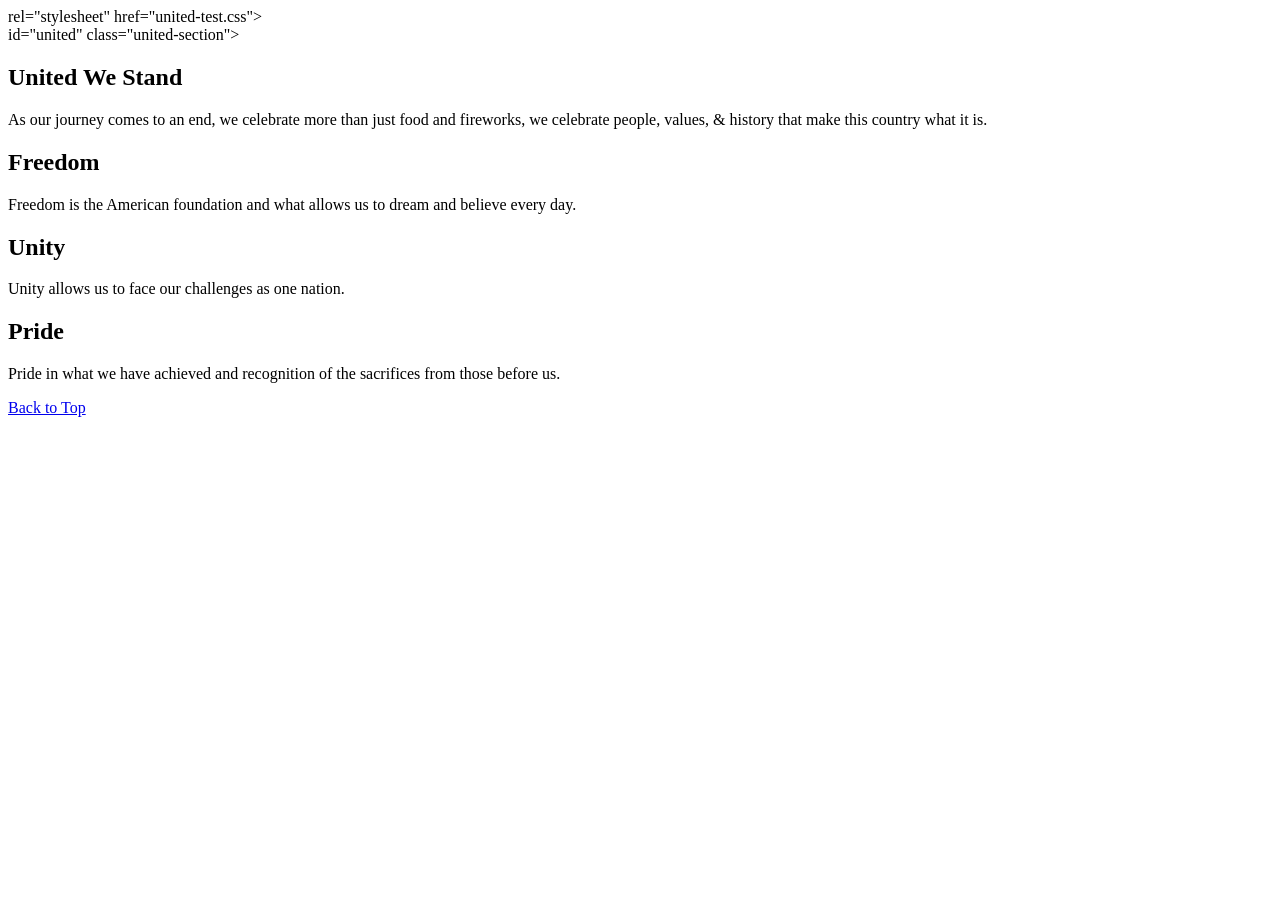
==== united_we_stand.html @ daf3dc2d "Push united_we_stand" ====
<!DOCTYPE html>
<html lang=""en">
<head>
    <meta charset="UTF-8">
    <meta name="viewport" content="width=device-width, initial-scale=1.0">
    <title>United We Stand</title>
    <link> rel="stylesheet" href="united-test.css">
</head>
<body>
    <section>
        id="united" class="united-section">
        <h1>United We Stand</h1>
        <p class="intro">As our journey comes to an end, we celebrate more than just food and fireworks, we celebrate people, values, & history that make this country what it is.</p>
        <div class="cards">
            <article>
                <h2>Freedom</h2>
                <p>Freedom is the American foundation and what allows us to dream and believe every day.</p>
            </article>
            <article>
                <h2>Unity</h2>
                <p>Unity allows us to face our challenges as one nation.</p>
            </article>
            <article>
                <h2>Pride</h2>
                <p>Pride in what we have achieved and recognition of the sacrifices from those before us.</p>
            </article>
        </div>
        <div class="fireworks">
            <span></span>
            <span></span>
            <span></span>
        </div>
        <a href="#top" class="button">Back to Top</a>
    </section>
</body>
</html>
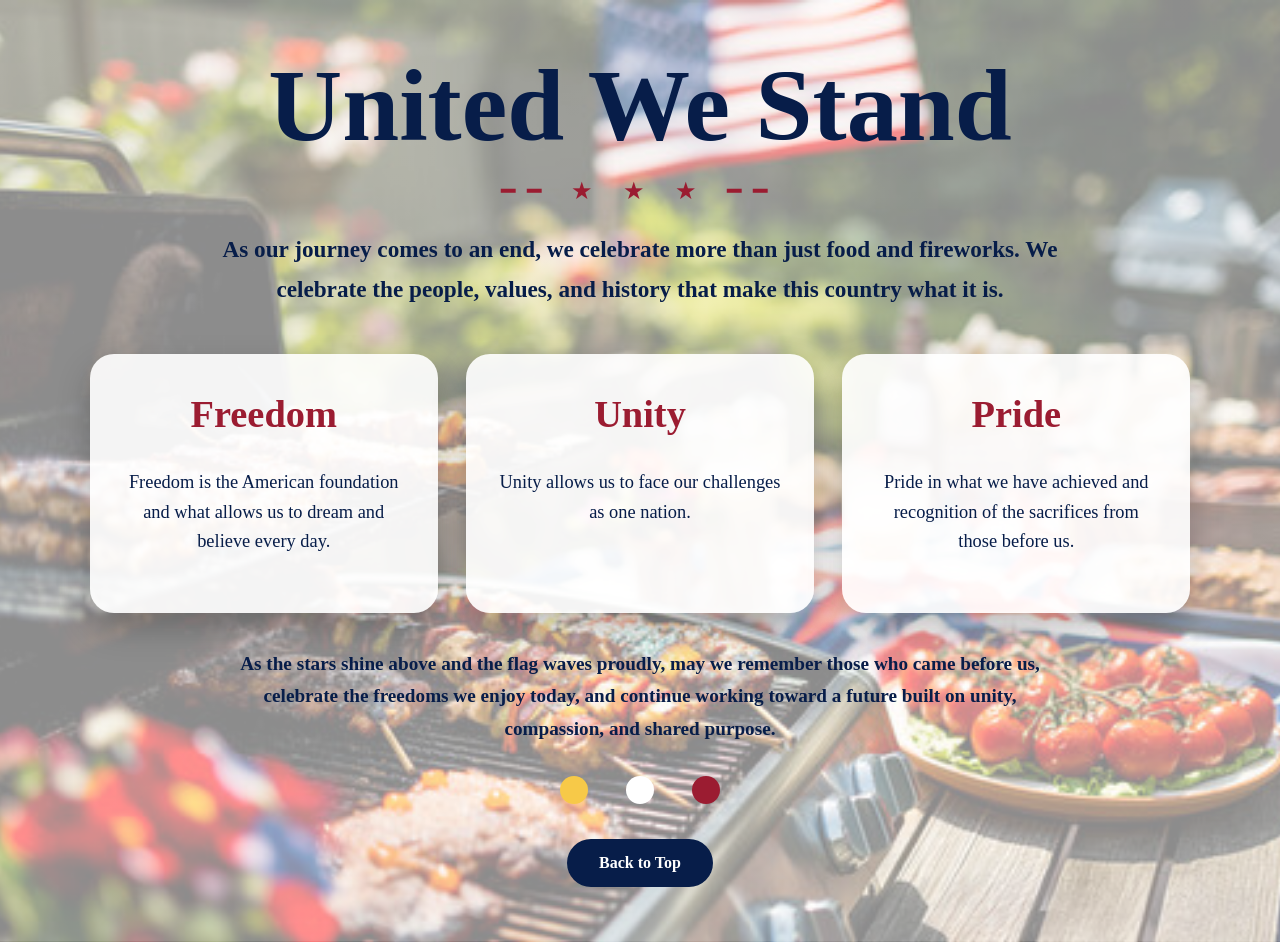
==== commit e5dff867: "Merge branch 'main' of https://github.com/arulselvakumar/stars-stripes-canvas" ====
--- a/united_we_stand.html
+++ b/united_we_stand.html
@@ -1,36 +1,56 @@
 <!DOCTYPE html>
-<html lang=""en">
+<html lang="en">
 <head>
     <meta charset="UTF-8">
     <meta name="viewport" content="width=device-width, initial-scale=1.0">
     <title>United We Stand</title>
-    <link> rel="stylesheet" href="united-test.css">
+    <link rel="stylesheet" href="united_we_stand.css">
 </head>
 <body>
-    <section>
-        id="united" class="united-section">
+    <section id="united" class="united-section">
+
+    <div class="united-content">
         <h1>United We Stand</h1>
-        <p class="intro">As our journey comes to an end, we celebrate more than just food and fireworks, we celebrate people, values, & history that make this country what it is.</p>
+
+        <div class="stars">━━ ★ ★ ★ ━━</div>
+
+        <p class="intro">
+        As our journey comes to an end, we celebrate more than just food and
+        fireworks. We celebrate the people, values, and history that make this
+        country what it is.
+        </p>
+
         <div class="cards">
-            <article>
-                <h2>Freedom</h2>
-                <p>Freedom is the American foundation and what allows us to dream and believe every day.</p>
-            </article>
-            <article>
-                <h2>Unity</h2>
-                <p>Unity allows us to face our challenges as one nation.</p>
-            </article>
-            <article>
-                <h2>Pride</h2>
-                <p>Pride in what we have achieved and recognition of the sacrifices from those before us.</p>
-            </article>
-        </div>
-        <div class="fireworks">
-            <span></span>
-            <span></span>
-            <span></span>
-        </div>
-        <a href="#top" class="button">Back to Top</a>
-    </section>
+        <article>
+            <h2>Freedom</h2>
+            <p>Freedom is the American foundation and what allows us to dream and believe every day.</p>
+        </article>
+
+        <article>
+            <h2>Unity</h2>
+            <p>Unity allows us to face our challenges as one nation.</p>
+        </article>
+
+        <article>
+            <h2>Pride</h2>
+            <p>Pride in what we have achieved and recognition of the sacrifices from those before us.</p>
+        </article>
+    </div>
+
+    <p class="closing">
+    As the stars shine above and the flag waves proudly, may we remember
+    those who came before us, celebrate the freedoms we enjoy today, and
+    continue working toward a future built on unity, compassion, and shared purpose.
+    </p>
+
+    <div class="fireworks">
+    <span></span>
+    <span></span>
+    <span></span>
+    </div>
+
+    <a href="#top" class="button">Back to Top</a>
+    </div>
+</section>
 </body>
 </html>
--- a/united_we_stand.css
+++ b/united_we_stand.css
@@ -0,0 +1,151 @@
+* {
+    box-sizing: border-box;
+}
+
+body {
+    margin: 0;
+    font-family: Georgia, "Times New Roman", serif;
+}
+
+.united-section {
+    min-height: 100vh;
+    background:linear-gradient(rgba(255,255,255,.55), rgba(255,255,255,.55)),url("images/uws_background.jpg");
+    background-size: cover;
+    background-position: center;
+    background-repeat: no-repeat;
+    padding: 55px 7%;
+    color: #071d49;
+}
+
+.united-content {
+    max-width: 1180px;
+    margin: 0 auto;
+    text-align: center;
+}
+
+.united-content h1 {
+    margin: 0;
+    font-size: clamp(3.5rem, 8vw, 6.5rem);
+    color: #071d49;
+    text-align: center;
+    line-height: 1;
+}
+
+.stars {
+    margin: 20px 0 25px;
+    font-size: 1.5rem;
+    color: #9b1c31;
+    letter-spacing: 12px;
+}
+
+.intro {
+    max-width: 850px;
+    margin: 0 auto 45px;
+    font-size: 1.45rem;
+    line-height: 1.7;
+    font-weight: bold;
+    text-align: center;
+}
+
+.cards {
+    display: grid;
+    grid-template-columns: repeat(3, 1fr);
+    gap: 28px;
+    margin: 0 auto 35px;
+}
+
+.cards article {
+    background: rgba(255,255,255,.9);
+    border-radius: 24px;
+    padding: 38px 32px;
+    min-height: 245px;
+    box-shadow: 0 15px 32px rgba(0,0,0,.25);
+    text-align: center;
+    transition: .3s;
+}
+
+.cards article:hover {
+    transform: translateY(-10px);
+}
+
+.cards h2 {
+    color: #9b1c31;
+    font-size: 2.4rem;
+    margin-top: 0;
+}
+
+.cards p {
+    font-size: 1.15rem;
+    line-height: 1.6;
+}
+
+.closing {
+    max-width: 850px;
+    margin: 30px auto;
+    font-size: 1.2rem;
+    line-height: 1.7;
+    font-weight: bold;
+}
+
+.fireworks {
+    display: flex;
+    justify-content: center;
+    gap: 38px;
+    margin: 25px 0;
+}
+
+.fireworks span {
+    width: 28px;
+    height: 28px;
+    border-radius: 50%;
+    background: #f7c948;
+    animation: burst 1.8s infinite;
+}
+
+.fireworks span:nth-child(2) {
+    background: white;
+    animation-delay: .35s;
+}
+
+.fireworks span:nth-child(3) {
+    background: #9b1c31;
+    animation-delay: .7s;
+}
+
+.button {
+    display: inline-block;
+    margin-top: 10px;
+    padding: 15px 32px;
+    border-radius: 40px;
+    background: #071d49;
+    color: white;
+    text-decoration: none;
+    font-weight: bold;
+}
+
+.button:hover {
+    background: #9b1c31;
+}
+
+@keyframes burst {
+    0% {
+        transform: scale(.4);
+        opacity: 1;
+    }
+
+    50% {
+        transform: scale(2);
+        opacity: .45;
+    }
+
+    100% {
+        transform: scale(.4);
+        opacity: 1;
+    }
+}
+
+@media (max-width: 850px) {
+    .cards {
+        grid-template-columns: 1fr;
+    }
+}
